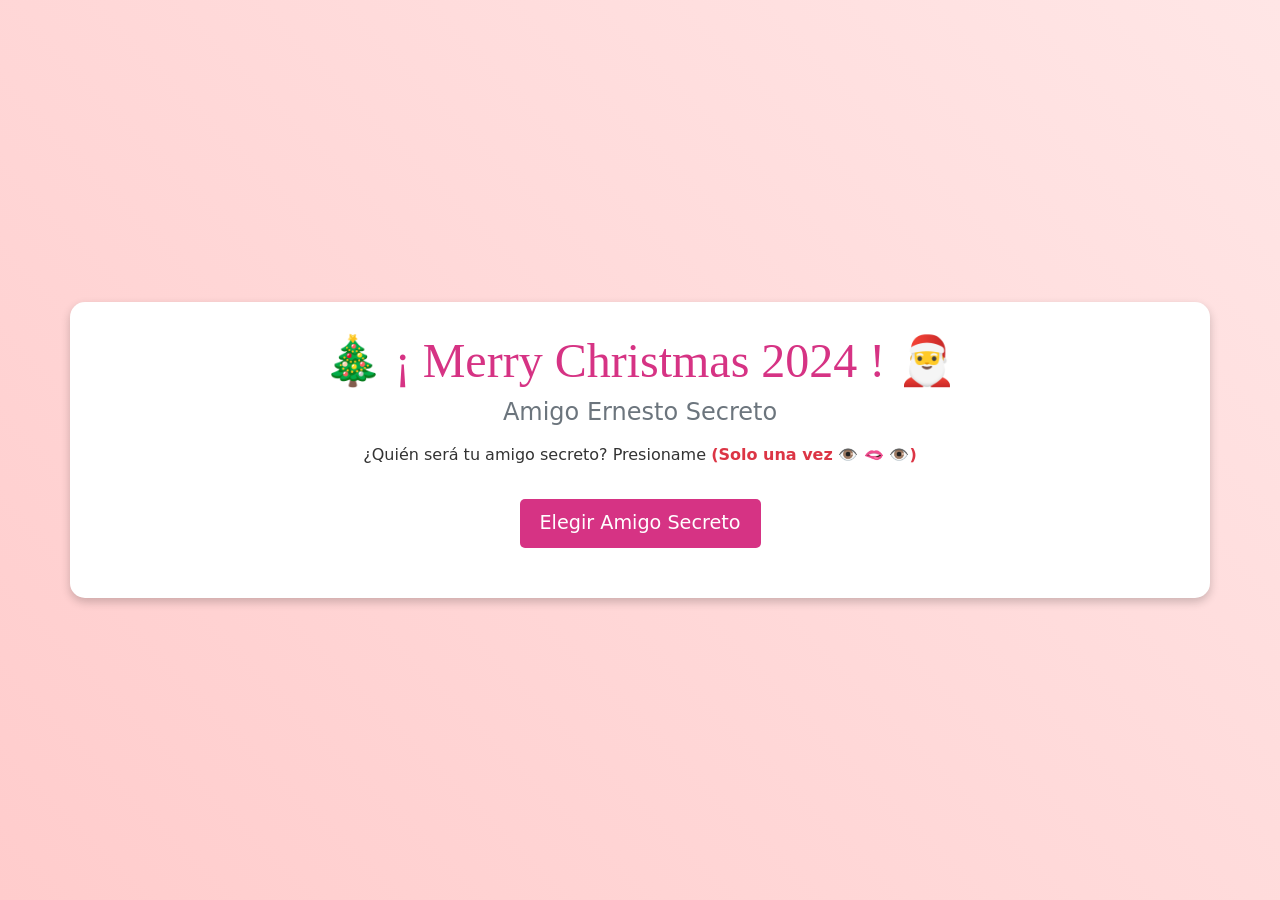
==== index.html @ 67d54afa "add index" ====
<!DOCTYPE html>
<html lang="es">

<head>
    <meta charset="UTF-8">
    <meta name="viewport" content="width=device-width, initial-scale=1.0">
    <link href="https://cdn.jsdelivr.net/npm/bootstrap@5.3.3/dist/css/bootstrap.min.css" rel="stylesheet"
        integrity="sha384-QWTKZyjpPEjISv5WaRU9OFeRpok6YctnYmDr5pNlyT2bRjXh0JMhjY6hW+ALEwIH" crossorigin="anonymous">
    <link rel="stylesheet" href="styles.css">
    <title>Merry Christmas</title>
</head>

<body>
    <div class="container text-center">
        <h1>🎄 ¡ Merry Christmas 2024 ! 🎅</h1>
        <h3 class="mb-3">Amigo Ernesto Secreto</h3>
        <p>¿Quién será tu amigo secreto? Presioname <strong class="text-danger"> (Solo una vez 👁️ 🫦 👁️) </strong>
        </p>

        <button class="mt-3" id="chooseButton">Elegir Amigo Secreto</button>

        <p id="result"></p>

        <div id="imagen-container"></div>
    </div>
    <script src="index.js"></script>
</body>

</html>
---- styles.css ----
body {
    background: linear-gradient(45deg, #ffcccc, #ffe6e6);
    min-height: 100vh;
    display: flex;
    align-items: center;
    justify-content: center;
    color: #333;
}

.container {
    background: #fff;
    padding: 30px;
    border-radius: 15px;
    box-shadow: 0 4px 10px rgba(0, 0, 0, 0.2);
}

h1 {
    font-family: 'Cookie', cursive;
    font-size: 3rem;
    color: #d63384;
}

h3 {
    font-size: 1.5rem;
    color: #6c757d;
}

button {
    background-color: #d63384;
    color: white;
    border: none;
    padding: 10px 20px;
    font-size: 1.2rem;
    border-radius: 5px;
    transition: all 0.3s ease;
}

button:hover {
    background-color: #a61e5c;
    transform: scale(1.1);
}

#result {
    margin-top: 20px;
    font-size: 1.5rem;
    color: #198754;
}

#imagen-container img {
    max-width: 100%;
    border-radius: 10px;
    margin-top: 20px;
}
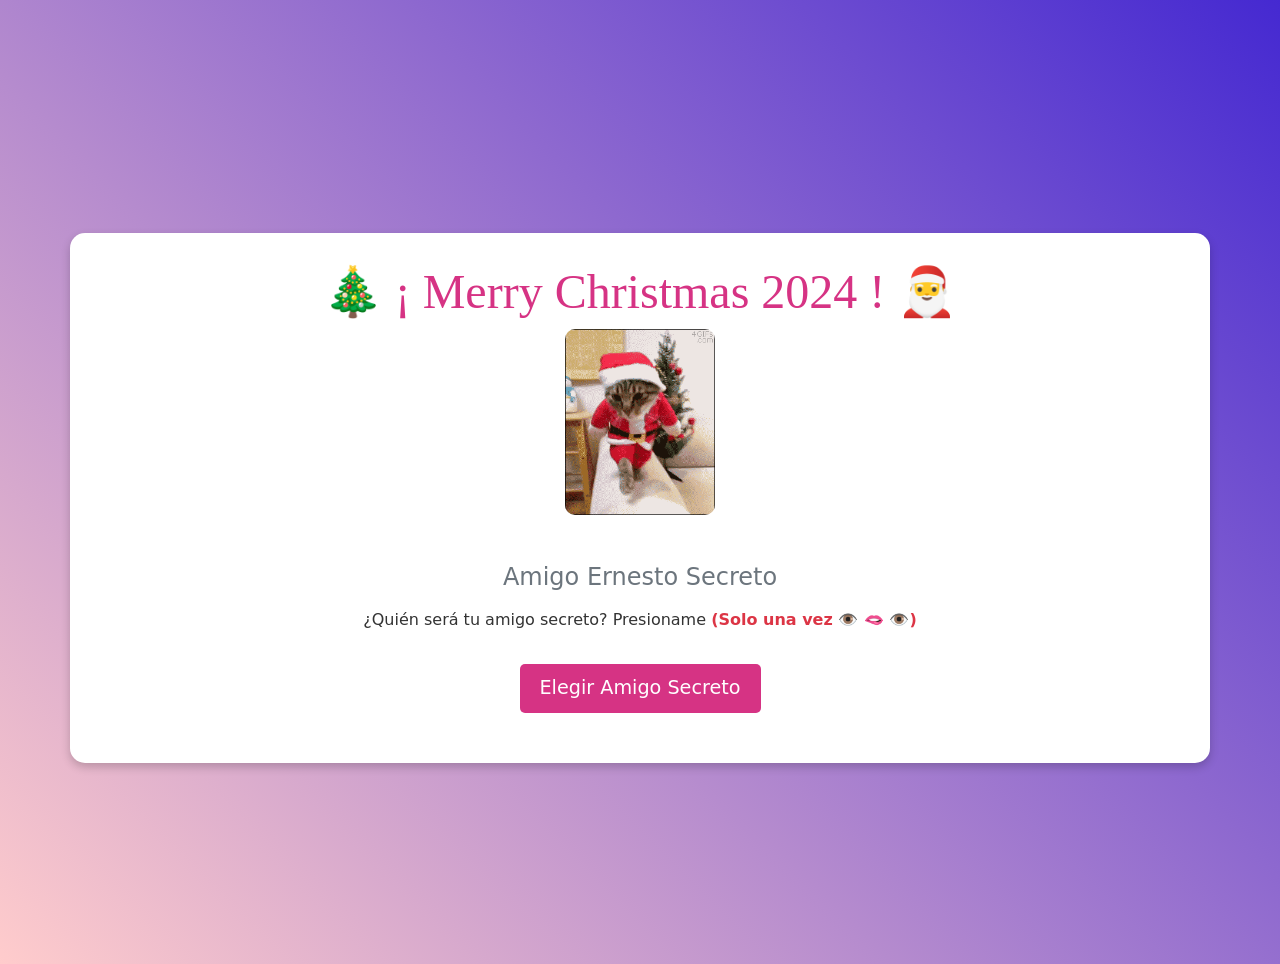
==== commit c141f0dd: "se agrega nuevo fondo y funcionalidad de audio" ====
--- a/index.html
+++ b/index.html
@@ -7,12 +7,16 @@
     <link href="https://cdn.jsdelivr.net/npm/bootstrap@5.3.3/dist/css/bootstrap.min.css" rel="stylesheet"
         integrity="sha384-QWTKZyjpPEjISv5WaRU9OFeRpok6YctnYmDr5pNlyT2bRjXh0JMhjY6hW+ALEwIH" crossorigin="anonymous">
     <link rel="stylesheet" href="styles.css">
+    <link rel="icon" type="image/x-icon" href="https://cdn-icons-png.flaticon.com/512/9860/9860339.png">
+
     <title>Merry Christmas</title>
 </head>
 
-<body>
-    <div class="container text-center">
+<body class="mt-5 mb-3">
+    <div class="container text-center">        
         <h1>🎄 ¡ Merry Christmas 2024 ! 🎅</h1>
+        <img src="assets/gifs/gif1.gif" alt="" width="150" class="img-fluid mb-5">
+        
         <h3 class="mb-3">Amigo Ernesto Secreto</h3>
         <p>¿Quién será tu amigo secreto? Presioname <strong class="text-danger"> (Solo una vez 👁️ 🫦 👁️) </strong>
         </p>
@@ -21,7 +25,13 @@
 
         <p id="result"></p>
 
+    
         <div id="imagen-container"></div>
+
+        <div id="musica">
+        </div>
+
+
     </div>
     <script src="index.js"></script>
 </body>
--- a/styles.css
+++ b/styles.css
@@ -1,5 +1,5 @@
 body {
-    background: linear-gradient(45deg, #ffcccc, #ffe6e6);
+    background: linear-gradient(45deg, #ffcccc, #4529d1);
     min-height: 100vh;
     display: flex;
     align-items: center;
@@ -50,4 +50,8 @@
     max-width: 100%;
     border-radius: 10px;
     margin-top: 20px;
+}
+
+img{
+    border-radius: 10px;
 }
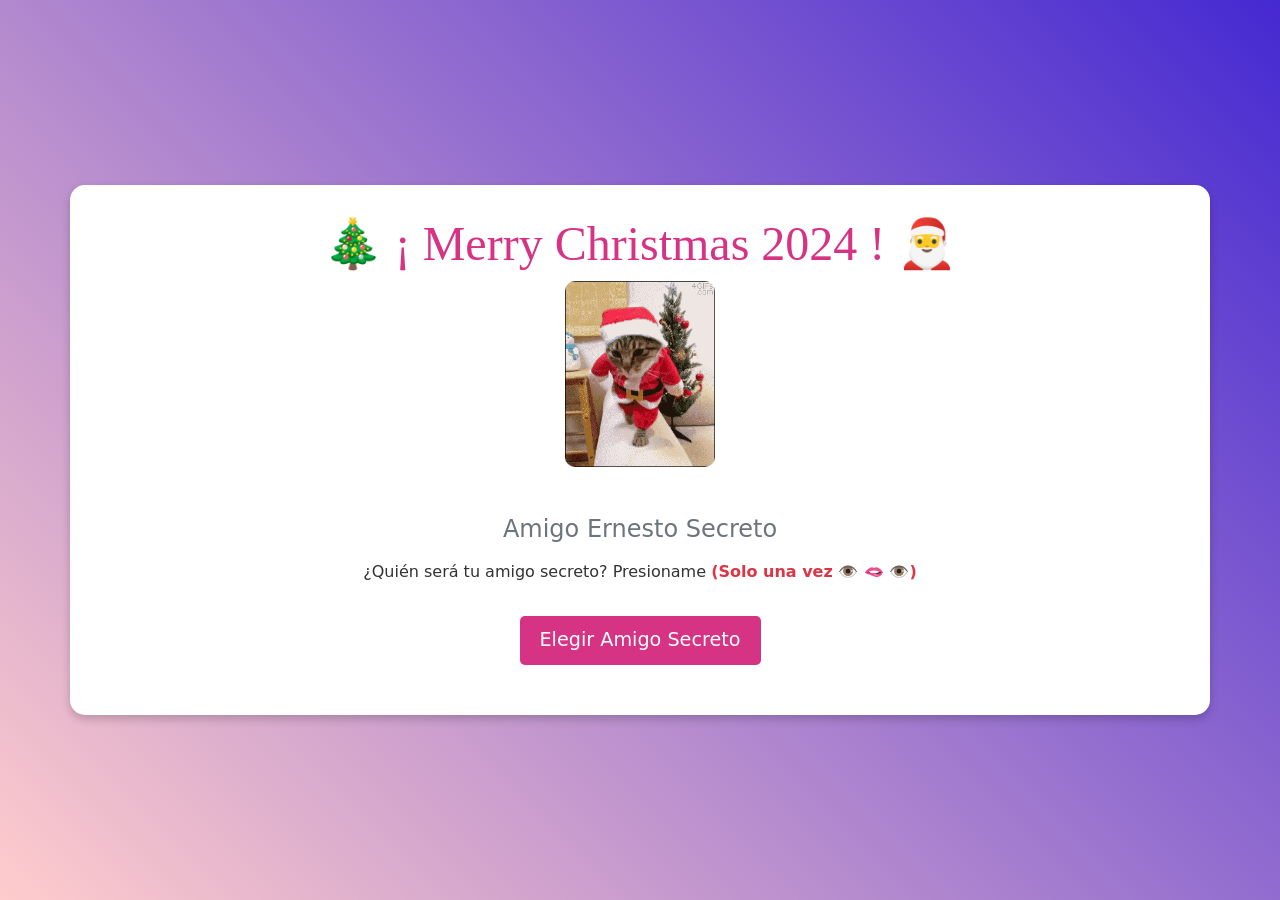
==== commit 192f01d5: "last" ====
--- a/index.html
+++ b/index.html
@@ -12,7 +12,7 @@
     <title>Merry Christmas</title>
 </head>
 
-<body class="mt-5 mb-3">
+<body>
     <div class="container text-center">        
         <h1>🎄 ¡ Merry Christmas 2024 ! 🎅</h1>
         <img src="assets/gifs/gif1.gif" alt="" width="150" class="img-fluid mb-5">
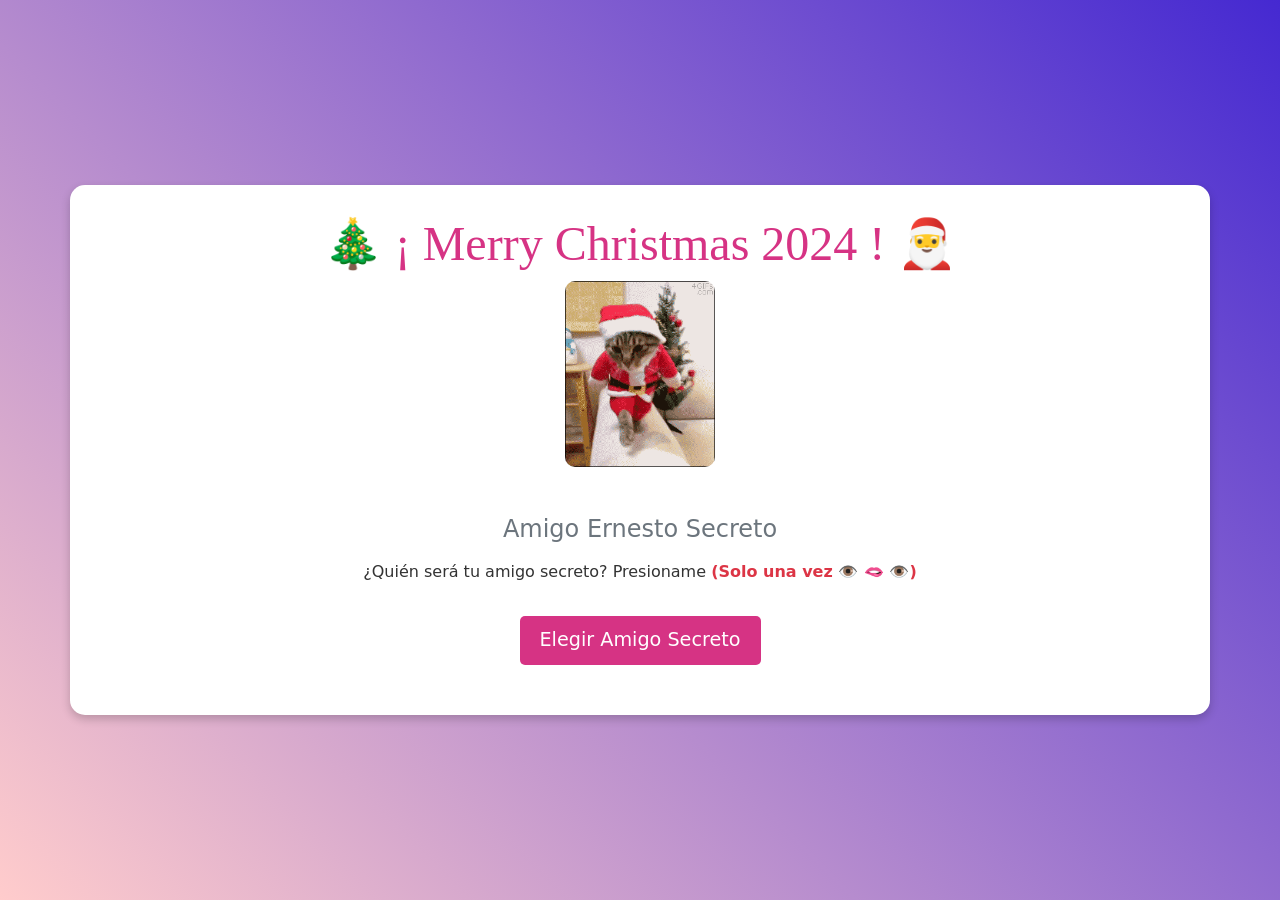
==== commit dba6b01d: "se agrega mensaje y validacion de participantes" ====
--- a/index.html
+++ b/index.html
@@ -21,13 +21,17 @@
         <p>¿Quién será tu amigo secreto? Presioname <strong class="text-danger"> (Solo una vez 👁️ 🫦 👁️) </strong>
         </p>
 
-        <button class="mt-3" id="chooseButton">Elegir Amigo Secreto</button>
+        <div id="btnOpciones">
+            <button class="mt-3" id="chooseButton">Elegir Amigo Secreto</button>
+        </div>
+        
+        
+        
+
 
         <p id="result"></p>
-
-    
+        
         <div id="imagen-container"></div>
-
         <div id="musica">
         </div>
 
